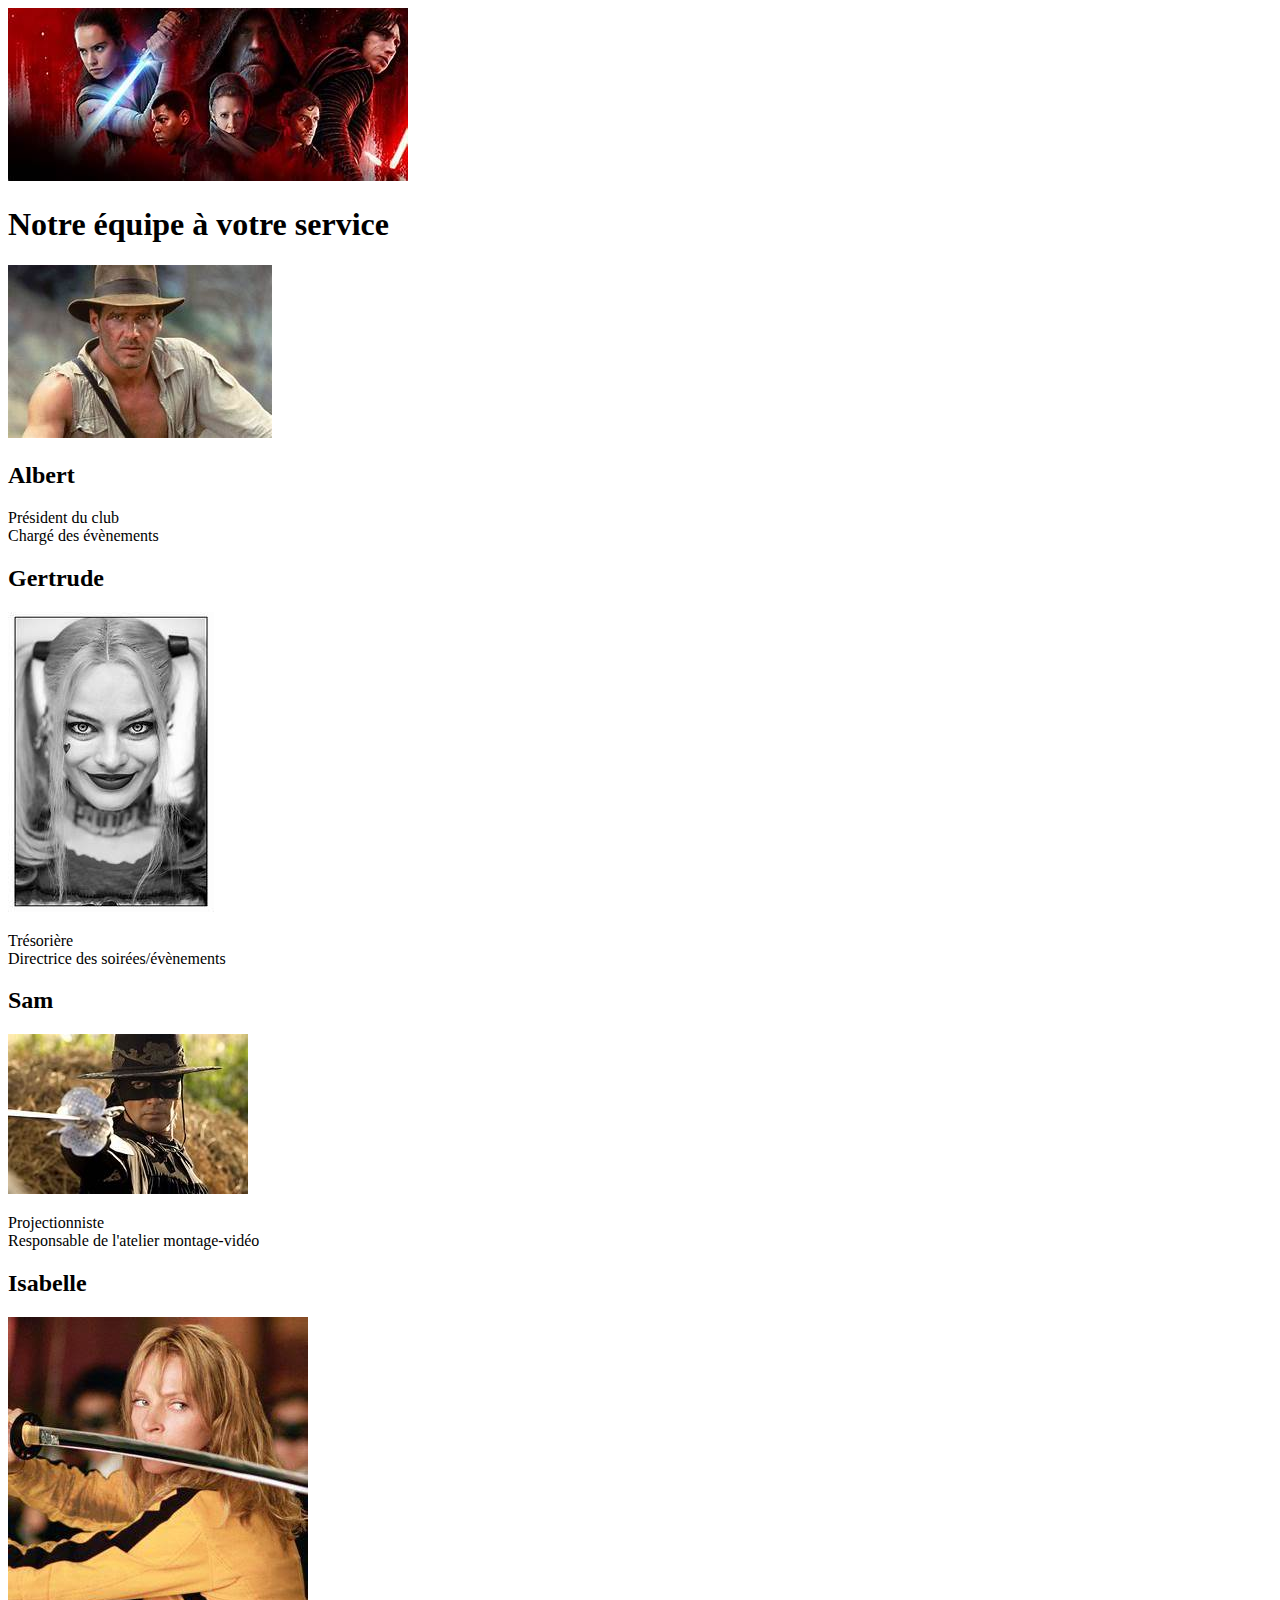
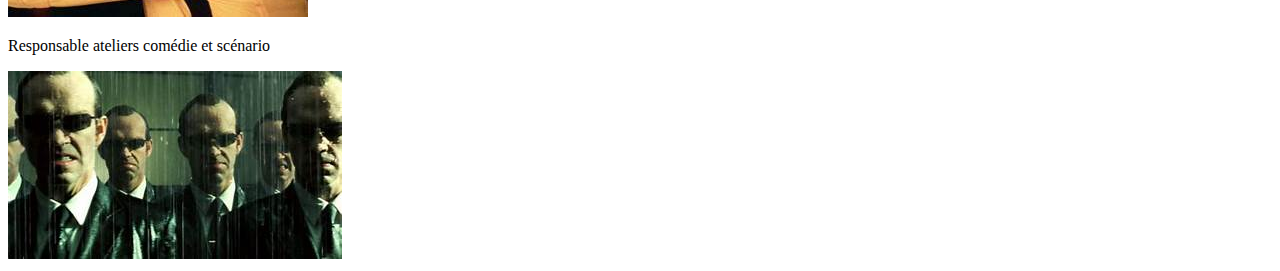
==== Equipe-asso.html @ 430302e4 "Add link pictures" ====
<!DOCTYPE html>
<html lang="en">
<head>
    <meta charset="UTF-8">
    <meta http-equiv="X-UA-Compatible" content="IE=edge">
    <meta name="viewport" content="width=device-width, initial-scale=1.0">
    <title>L'équipe de l'asso les cousins lumières</title>
</head>
<body>
    <img src="photos/photo-heros.jfif">
    <h1>Notre équipe à votre service</h1>
        <img src="photos/photo-indiana.jfif">
        <h2>Albert</h2>
        <p>
            Président du club<br>
            Chargé des évènements
        </p>
        <h2>Gertrude</h2>
        <img src="photos/photo-harley.jfif">
        <p>
            Trésorière <br>
            Directrice des soirées/évènements
        </p>
        <h2>Sam</h2>
        <img src="photos/photo-zorro.jfif">
        <p>
            Projectionniste<br>
            Responsable de l'atelier montage-vidéo 
        </p>
        <h2>Isabelle</h2>
        <img src="photos/photo-killbill.jfif">
        <p>
            Responsable ateliers comédie et scénario
        </p>

        <img src="photos/photo-matrix.jfif">

    
</body>
</html>
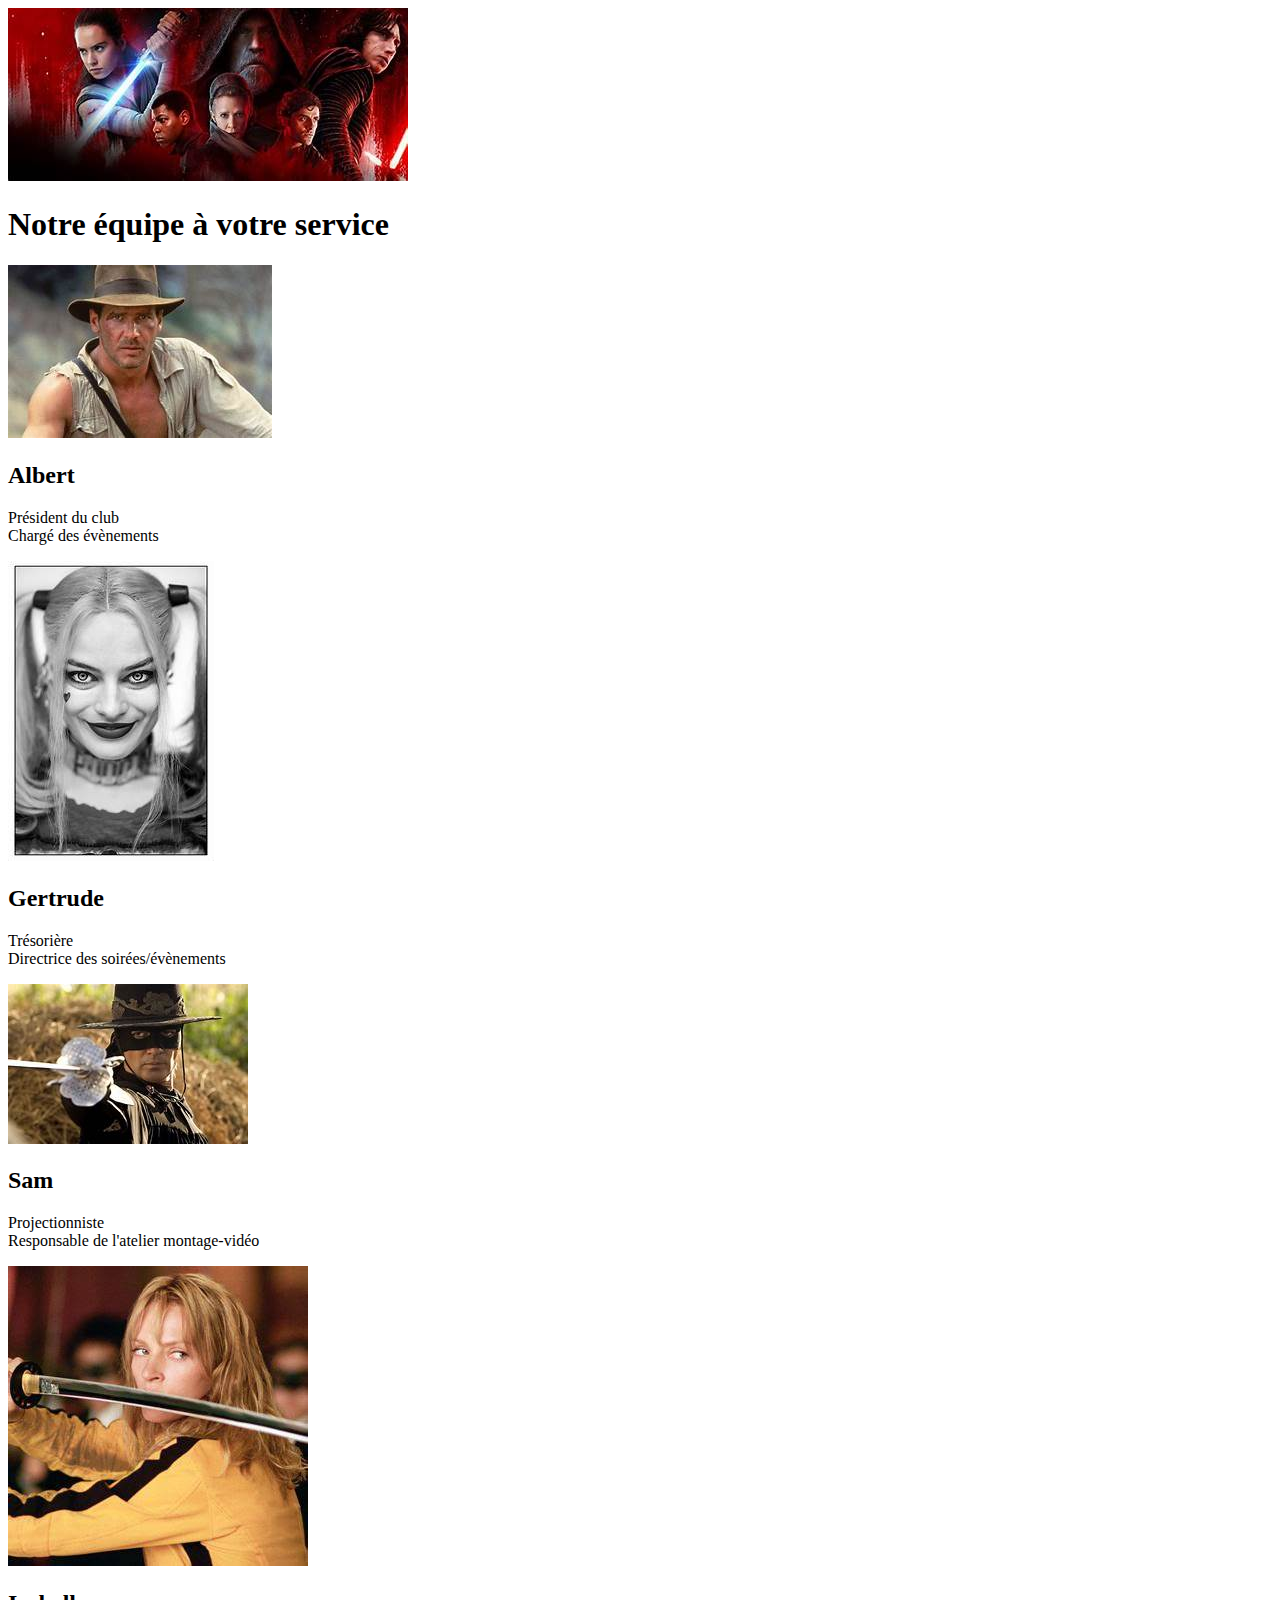
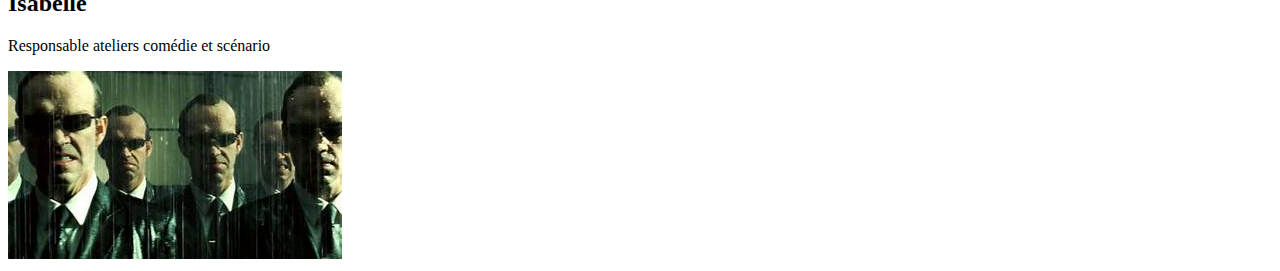
==== commit 70b8f554: "Add equipe-asso file second version" ====
--- a/Equipe-asso.html
+++ b/Equipe-asso.html
@@ -5,35 +5,75 @@
     <meta http-equiv="X-UA-Compatible" content="IE=edge">
     <meta name="viewport" content="width=device-width, initial-scale=1.0">
     <title>L'équipe de l'asso les cousins lumières</title>
+    <link href="https://cdn.jsdelivr.net/npm/bootstrap@5.0.0/dist/css/bootstrap.min.css" rel="stylesheet"
+    integrity="sha384-wEmeIV1mKuiNpC+IOBjI7aAzPcEZeedi5yW5f2yOq55WWLwNGmvvx4Um1vskeMj0" crossorigin="anonymous">
+    <link href="equipe-asso.css" rel="stylesheet">
 </head>
-<body>
-    <img src="photos/photo-heros.jfif">
-    <h1>Notre équipe à votre service</h1>
-        <img src="photos/photo-indiana.jfif">
-        <h2>Albert</h2>
-        <p>
-            Président du club<br>
-            Chargé des évènements
-        </p>
-        <h2>Gertrude</h2>
-        <img src="photos/photo-harley.jfif">
-        <p>
-            Trésorière <br>
-            Directrice des soirées/évènements
-        </p>
-        <h2>Sam</h2>
-        <img src="photos/photo-zorro.jfif">
-        <p>
-            Projectionniste<br>
-            Responsable de l'atelier montage-vidéo 
-        </p>
-        <h2>Isabelle</h2>
-        <img src="photos/photo-killbill.jfif">
-        <p>
-            Responsable ateliers comédie et scénario
-        </p>
+<body class="container">
+    <header class="row">
+        <img src="photos/photo-heros.jfif">
+        <h1>Notre équipe à votre service</h1>
+    </header>
+    
+        <div class="row justify-content-around ">
+            <div class="card col-4 m-4  ">
+                <img src="photos/photo-indiana.jfif">
+                    <div class="card-body">
+                        <h2 class="card-title">Albert</h2>
+                        <p>
+                            Président du club<br>
+                            Chargé des évènements
+                        </p>
+    
+                    </div>
+                   
+            </div>
+            <div class="card col-4 m-4  ">
+                <img src="photos/photo-harley.jfif">
+                <div class="card-body">
+                    <h2 class="card-title">Gertrude</h2>
+                    <p>
+                        Trésorière <br>
+                        Directrice des soirées/évènements
+                    </p>
+                </div>
+                
+            </div>
+        </div>
+        <div class="row justify-content-around">
+           <div class="card col-4 m-4">
+            
+                <img src="photos/photo-zorro.jfif">
+                <div class="card-body">
+                    <h2 class="card-title">Sam</h2>
+                    <p>
+                        Projectionniste<br>
+                        Responsable de l'atelier montage-vidéo 
+                    </p>
 
+                </div>
+            
+            </div>
+
+            <div class="card col-4 m-4">
+            
+                <img src="photos/photo-killbill.jfif">
+                <div class="card-body ">
+                    <h2 class="card-title">Isabelle</h2>
+                    <p>
+                        Responsable ateliers comédie et scénario
+                    </p>
+                </div>
+           
+           </div>
+            
+        </div>
+        
+    <footer>
         <img src="photos/photo-matrix.jfif">
+    </footer>    
+
+     
 
     
 </body>
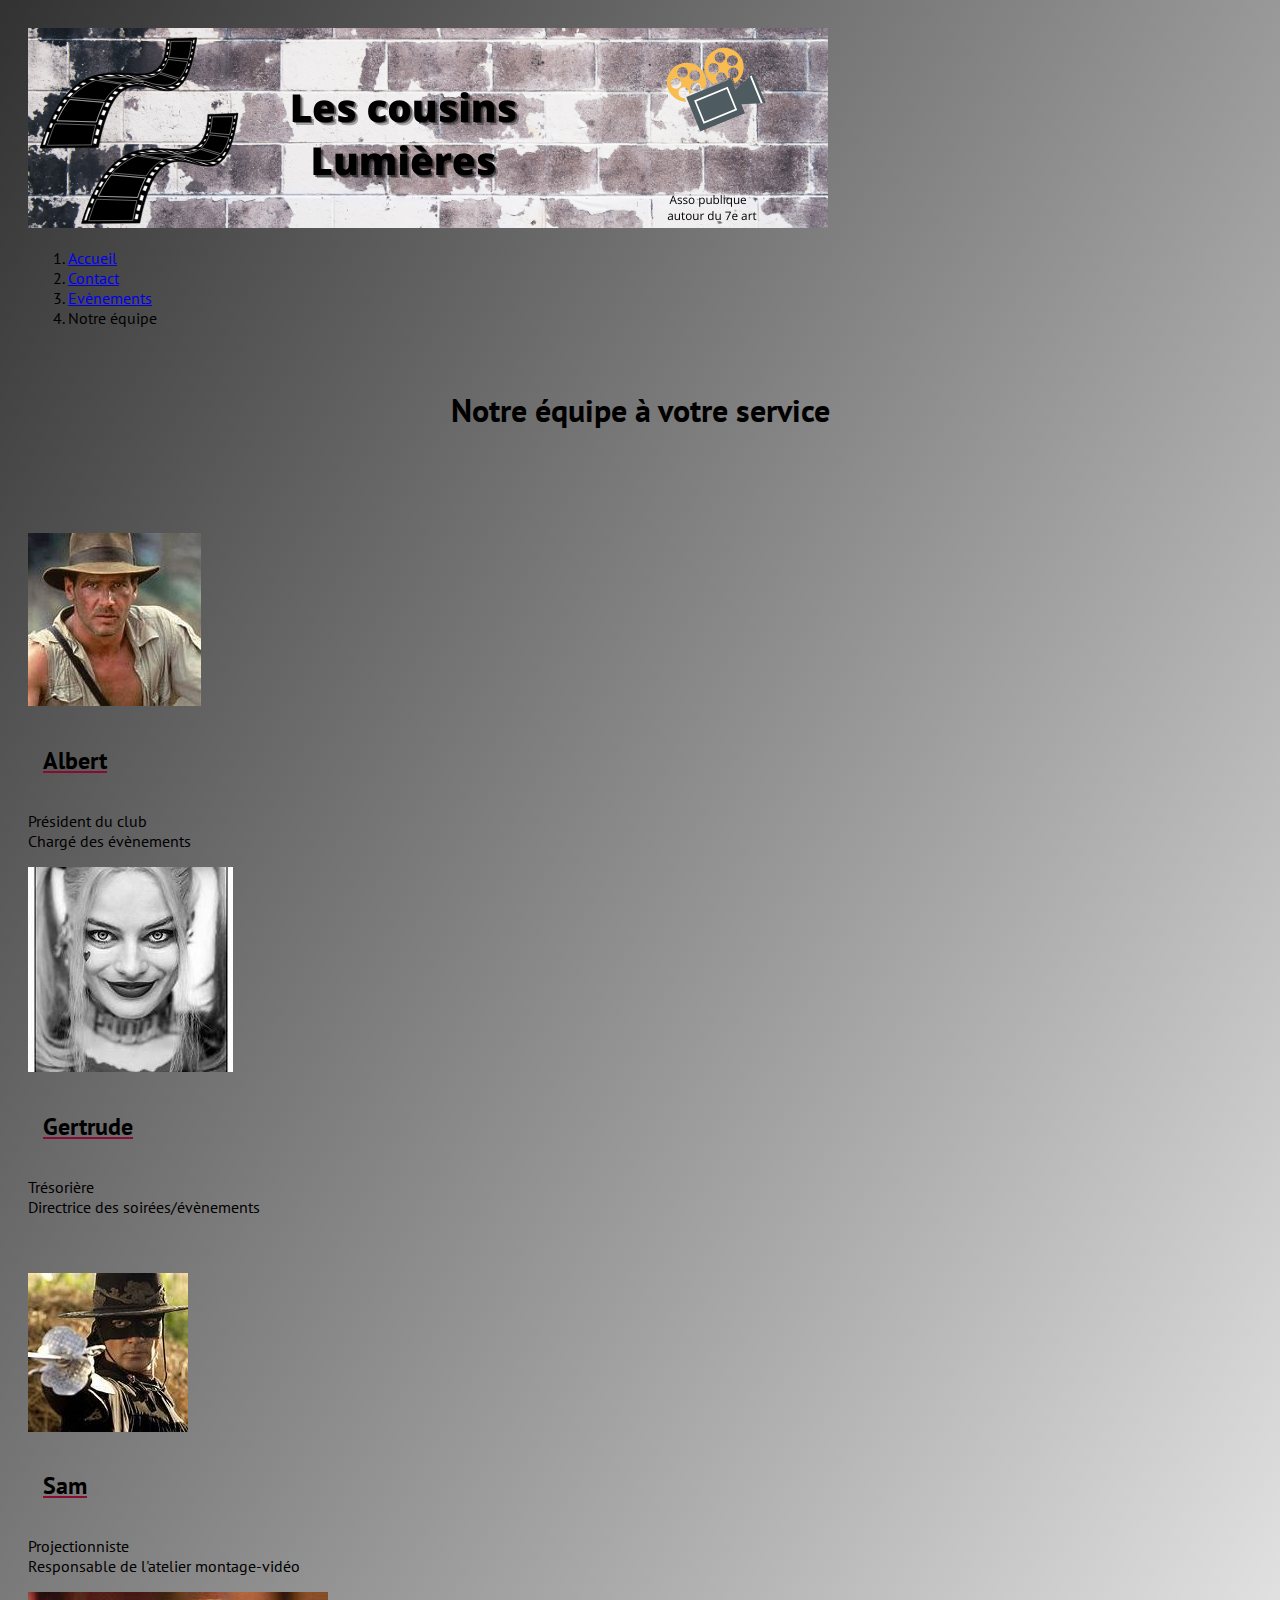
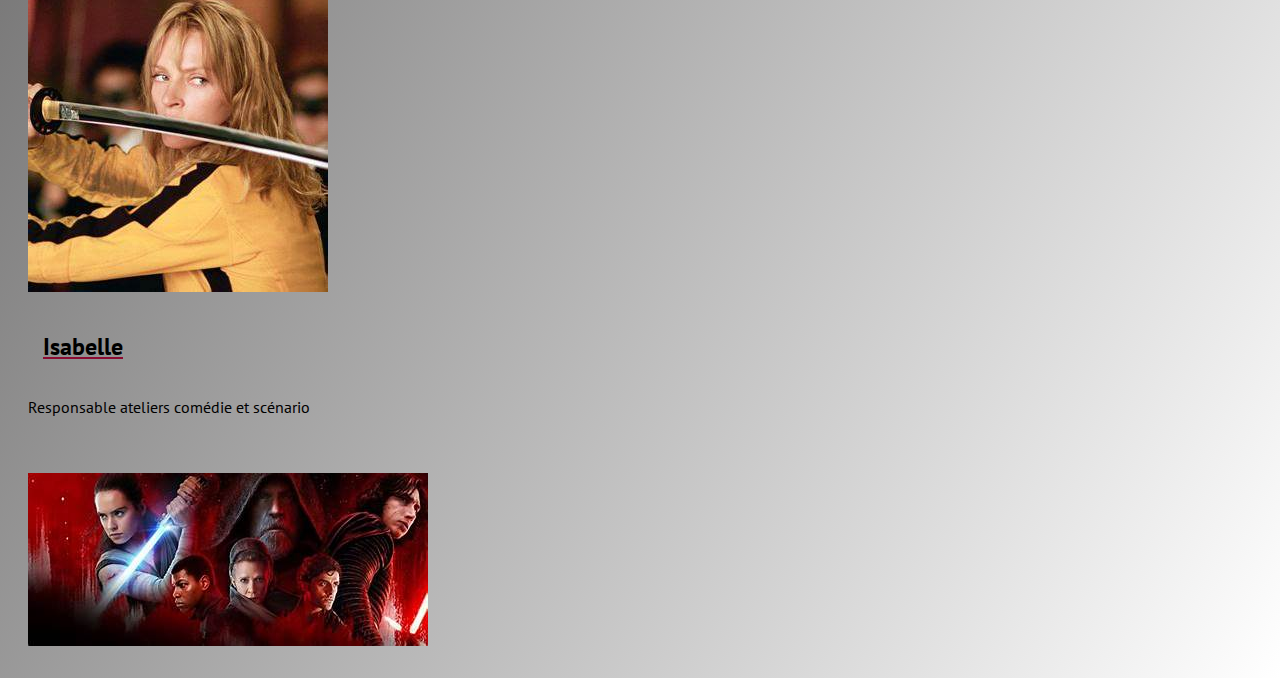
==== commit 25293509: "Ultimate version" ====
--- a/Equipe-asso.html
+++ b/Equipe-asso.html
@@ -7,16 +7,28 @@
     <title>L'équipe de l'asso les cousins lumières</title>
     <link href="https://cdn.jsdelivr.net/npm/bootstrap@5.0.0/dist/css/bootstrap.min.css" rel="stylesheet"
     integrity="sha384-wEmeIV1mKuiNpC+IOBjI7aAzPcEZeedi5yW5f2yOq55WWLwNGmvvx4Um1vskeMj0" crossorigin="anonymous">
-    <link href="equipe-asso.css" rel="stylesheet">
+    <link href="style.css" rel="stylesheet">
 </head>
-<body class="container">
-    <header class="row">
-        <img src="photos/photo-heros.jfif">
-        <h1>Notre équipe à votre service</h1>
-    </header>
-    
+<body >
+    <div class="container">
+        <header class="row">
+            <img src="photos/photo-banniere-accueil.png" alt="photo logo asso" class=" col-12" >
+                <nav class="col-12" aria-label="breadcrumb">
+                    <ol class="breadcrumb">
+                        <li class="breadcrumb-item"><a href="index.html">Accueil</a></li>
+                        <li class="breadcrumb-item"><a href="contact-asso.html">Contact</a></li>
+                        <li class="breadcrumb-item"><a href="events-asso.html">Evènements</a></li>
+                        <li class="breadcrumb-item active" aria-current="page">Notre équipe</li>
+                    </ol>
+                </nav>
+            
+            
+            <h1>Notre équipe à votre service</h1>
+        </header>
+    </div>
+    <div class="container">
         <div class="row justify-content-around ">
-            <div class="card col-4 m-4  ">
+            <div class="card col-5 m-4 photo-equipe ">
                 <img src="photos/photo-indiana.jfif">
                     <div class="card-body">
                         <h2 class="card-title">Albert</h2>
@@ -28,7 +40,7 @@
                     </div>
                    
             </div>
-            <div class="card col-4 m-4  ">
+            <div class="card col-5 m-4 photo-equipe ">
                 <img src="photos/photo-harley.jfif">
                 <div class="card-body">
                     <h2 class="card-title">Gertrude</h2>
@@ -41,7 +53,7 @@
             </div>
         </div>
         <div class="row justify-content-around">
-           <div class="card col-4 m-4">
+           <div class="card col-5 m-4 photo-equipe">
             
                 <img src="photos/photo-zorro.jfif">
                 <div class="card-body">
@@ -55,7 +67,7 @@
             
             </div>
 
-            <div class="card col-4 m-4">
+            <div class="card col-5 m-4 photo-equipe">
             
                 <img src="photos/photo-killbill.jfif">
                 <div class="card-body ">
@@ -68,9 +80,16 @@
            </div>
             
         </div>
+    </div>
         
-    <footer>
-        <img src="photos/photo-matrix.jfif">
+        
+    <footer class="container">
+        <div class="row">
+            <img src="photos/photo-heros.jfif" alt="photo star wars"  class="rounded-pill col-12">
+            
+        </div>
+        
+        
     </footer>    
 
      
--- a/style.css
+++ b/style.css
@@ -0,0 +1,31 @@
+@import url('https://fonts.googleapis.com/css2?family=PT+Sans&display=swap');
+body{
+    font-family:'PT Sans', sans-serif ;
+    background: linear-gradient(to bottom right, rgb(51, 50, 50) ,white);
+}
+h1{
+    text-align: center;
+    padding:40px;
+    font-weight: bold;
+}
+.logo-clap{
+    float: right;
+}
+.row{
+    padding: 20px;
+}
+h2{
+    text-decoration: underline rgb(90, 34, 34) ;
+    padding: 15px;
+}
+.logos{
+    display: flex;
+    flex-direction: column;
+    align-items: center;
+}
+.logo{
+    width: 10vw;
+}
+.card h2{
+    text-decoration: underline rgb(139, 10, 49);
+}